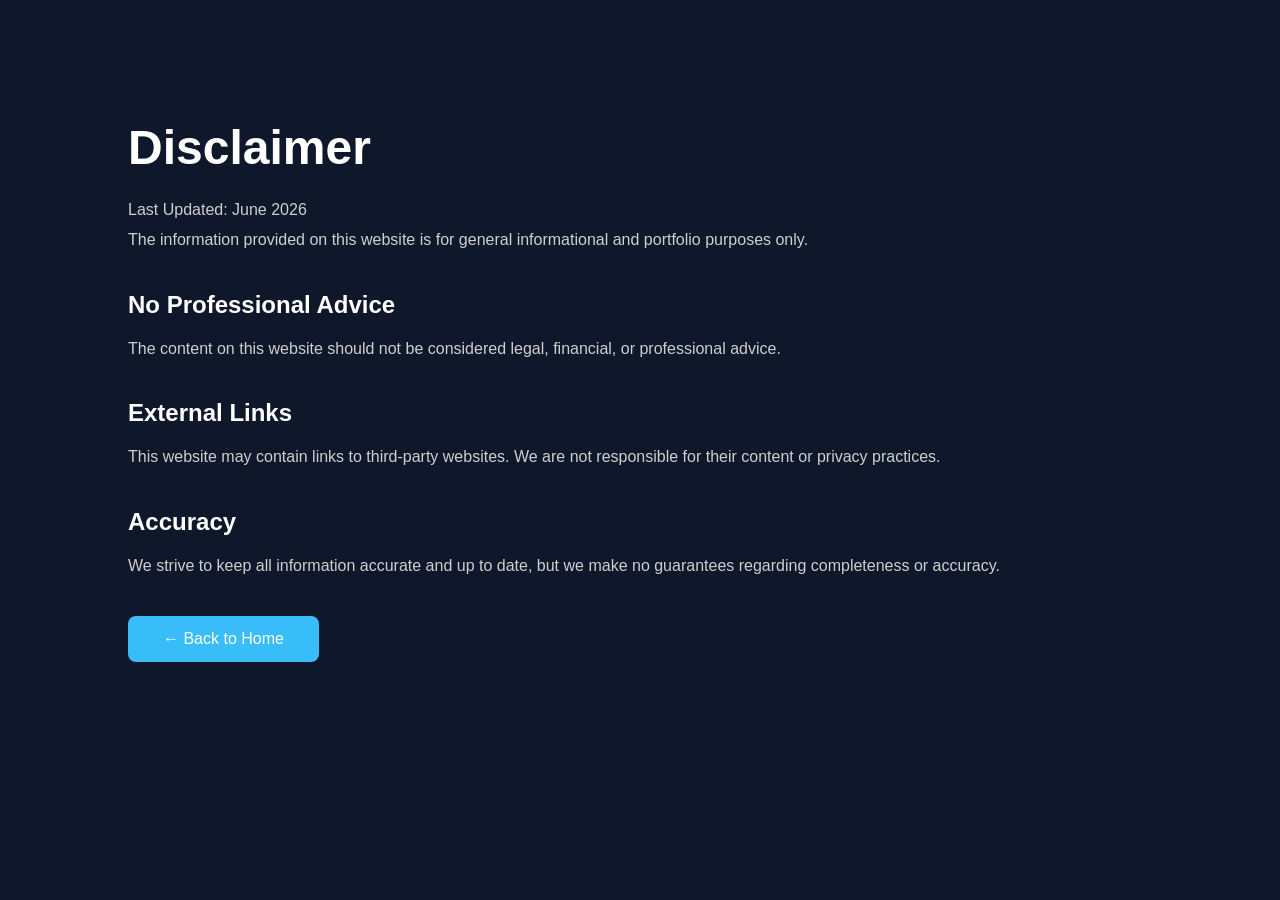
==== disclaimer.html @ 3b3038ee "Added footer legal links" ====
<!DOCTYPE html>
<html lang="en">
<head>
    <meta charset="UTF-8">
    <meta name="viewport" content="width=device-width, initial-scale=1.0">
    <title>Disclaimer | Sahil Shah</title>
    <link rel="stylesheet" href="style.css">
</head>
<body>

<section class="privacy-page">
    <div class="container">

        <h1>Disclaimer</h1>

        <p>Last Updated: June 2026</p>

        <p>
            The information provided on this website is for general informational
            and portfolio purposes only.
        </p>

        <h2>No Professional Advice</h2>

        <p>
            The content on this website should not be considered legal,
            financial, or professional advice.
        </p>

        <h2>External Links</h2>

        <p>
            This website may contain links to third-party websites.
            We are not responsible for their content or privacy practices.
        </p>

        <h2>Accuracy</h2>

        <p>
            We strive to keep all information accurate and up to date,
            but we make no guarantees regarding completeness or accuracy.
        </p>

        <a href="index.html" class="btn">← Back to Home</a>

    </div>
</section>

</body>
</html>
---- style.css ----
html{
    scroll-behavior: smooth;
}
*{
    margin: 0;
    padding: 0;
    box-sizing: border-box;
    font-family: "poppins", sans-serif;
}
body{
    background: #0f172a;
    color: white;
}
.header{
    width:100%;
    position:fixed;
    top:0;
    left:0;
    z-index:1000;
    transition:.3s;
}
.header.sticky{
    background:rgba(17,24,39,.95);
    backdrop-filter:blur(10px);
    box-shadow:0 5px 20px rgba(0,0,0,.3);
}
.navbar{
    width: 90%;
    height: 90px;
    margin: 0 auto;
    display: flex;
    justify-content: space-between;
    align-items: center;
}
.logo{
    font-size: 30px;
    color: #38bdf8;
    text-decoration: none;
    font-weight: 700;
}
.nav-menu{
    display: flex;
    list-style: none;
    gap: 35px;
}
.nav-menu a{
    color: white;
    text-decoration: none;
    transition: 3s;
}
.nav-menu a::after{
    content: "";
    position: absolute;
    left: 0;
    bottom: -6px;
    width: 0;
    height: 3px;
    background: #38bdf8;
    box-shadow: 0 0 10px #38bdf8, 0 0 20px #38bdf8;
    transition: 0.2s;
    border-radius: 10px;
}

.nav-menu a:hover::after{
    width: 100%;
}

.nav-menu a:hover{
    color: #38bdf8;
    text-shadow: 0 0 10px #38bdf8, 0 0 20px #38bdf8;
}
.nav-menu a:hover{
    color: #38bdf8;
}
.menu.btn{
    display: none;
    font-size: 28px;
    cursor: pointer;
}
.hero{
    width:90%;
    margin:auto;
    min-height:100vh;
    padding-top:100px ;
    display:flex;
    justify-content:space-between;
    align-items:center;
}

.hero-content{
    width:50%;
}

.hero-content h3{
    font-size:28px;
}

.hero-content h1{
    font-size:65px;
    color:#38bdf8;
    margin:10px 0;
}

.hero-content h2{
    font-size:35px;
}

.hero-content span{
    color:#38bdf8;
}

.hero-content p{
    margin:20px 0;
    line-height:1.8;
}

.btn{
    display:inline-block;
    padding:14px 35px;
    background:#38bdf8;
    color:white;
    text-decoration:none;
    border-radius:8px;
    transition:.3s;
}
.btn:hover{
    background:#0ea5e9;
}
.hero-image{
    width: 50%;
    display: flex;
    justify-content: center;
}
.hero-image img{
    width: 400px;
    height: 400px;
    object-fit: cover;
    border-radius: 50%;
    border: 5px solid #38bdf8;
}
.social-icons{
    display:flex;
    gap:20px;
    margin-top:30px;
}
.social-icons a{
    width:50px;
    height:50px;
    border-radius:50%;
    display:flex;
    justify-content:center;
    align-items:center;
    text-decoration:none;
    font-size:22px;
    transition:0.4s;
    color:#fff;
}
/* Facebook */
.social-icons a:nth-child(1){
    background:#1877F2;
}
/* Instagram */
.social-icons a:nth-child(2){
    background:linear-gradient(45deg,#f09433,#e6683c,#dc2743,#cc2366,#bc1888);
}
/* GitHub */
.social-icons a:nth-child(3){
    background:#24292e;
}
/* LinkedIn */
.social-icons a:nth-child(4){
    background:#0A66C2;
}
.social-icons a:hover{
    transform:translateY(-8px) scale(1.1);
    box-shadow:0 0 20px rgba(0,0,0,.3);
}
@media (max-width:768px){
    .menu-btn{
        display:block;
    }
.nav-menu{
        position:absolute;
        top:90px;
        left:0;
        width:100%;
        background:#111827;
        flex-direction:column;
        text-align:center;
        display:none;
        padding:30px 0;
    }
    .nav-menu.active{
        display:flex;
    }
}
@media (max-width:768px){

    .hero{
        flex-direction: column;
        text-align: center;
        gap: 40px;
        padding-top: 120px;
    }
    .hero-content{
        width:100%;
    }
    .hero-image{
        width:100%;
    }
    .hero-image img{
        width:250px;
        height:250px;
    }
    .social-icons{
        justify-content:center;
    }

}
.nav-menu a.active {
    color: #38bdf8;
}
.nav-menu.active::after{
    width: 100%;
}
.about{
    width:90%;
    min-height:100vh;
    margin:auto;
    display:flex;
    justify-content:space-between;
    align-items:center;
    gap:80px;
}
.about-img{
    flex:1;
    display:flex;
    justify-content:center;
}
.about-img img{
    width:350px;
    height:350px;
    object-fit:cover;
    border-radius:20px;
    border:5px solid #38bdf8;
    box-shadow:0 0 30px rgba(56,189,248,.5);
}
.about-content{
    flex:1;
}
.about-content h2{
    font-size:50px;
    margin-bottom:20px;
}
.about-content span{
    color:#38bdf8;
}
.about-content h3{
    font-size:30px;
    margin-bottom:15px;
}
.about-content p{
    line-height:1.8;
    margin-bottom:30px;
}

.services{
    width:90%;
    margin:auto;
    padding:100px 0;
}

.section-title{
    text-align:center;
    font-size:50px;
    margin-bottom:60px;
}

.section-title span{
    color:#38bdf8;
}

.services-container{
    display:flex;
    justify-content:center;
    gap:30px;
    flex-wrap:wrap;
}

.service-box{
    width:350px;
    background:#1e293b;
    padding:40px 30px;
    border-radius:20px;
    text-align:center;
    transition:.4s;
}

.service-box i{
    font-size:60px;
    color:#38bdf8;
    margin-bottom:20px;
}

.service-box h3{
    font-size:28px;
    margin-bottom:15px;
}

.service-box p{
    line-height:1.8;
    margin-bottom:25px;
}

.service-box:hover{
    transform:translateY(-15px);
    box-shadow:0 0 25px rgba(56,189,248,.5);
}

.portfolio{

    width:90%;
    margin:auto;
    padding:100px 0;

}

.portfolio-container{

    display:grid;
    grid-template-columns:repeat(auto-fit,minmax(300px,1fr));
    gap:30px;

}

.portfolio-box{

    position:relative;
    overflow:hidden;
    border-radius:20px;

}

.portfolio-box img{

    width:100%;
    display:block;
    transition:.5s;

}

.portfolio-layer{

    position:absolute;
    left:0;
    bottom:-100%;
    width:100%;
    height:100%;
    background:linear-gradient(rgba(0,0,0,.2),#38bdf8);
    display:flex;
    flex-direction:column;
    justify-content:center;
    align-items:center;
    text-align:center;
    transition:.5s;

}

.portfolio-box:hover img{

    transform:scale(1.1);

}

.portfolio-box:hover .portfolio-layer{

    bottom:0;

}
.contact{
    width: 90%;
    margin: auto;
    padding: 120px 0;
}

.contact form{
    max-width: 850px;
    margin: auto;
    background: #1e293b;
    padding: 40px;
    border-radius: 20px;
    border: 2px solid rgba(56,189,248,.2);
    box-shadow: 0 0 30px rgba(56,189,248,.15);
}

.input-box{
    display: flex;
    gap: 20px;
    margin-bottom: 20px;
}

.input-box input,
.contact textarea{
    width: 100%;
    padding: 18px;
    background: #0f172a;
    border: 2px solid transparent;
    border-radius: 12px;
    color: white;
    font-size: 16px;
    transition: .3s;
}

.input-box input:focus,
.contact textarea:focus{
    border-color: #38bdf8;
    box-shadow: 0 0 20px rgba(56,189,248,.4);
}

.contact textarea{
    width: 100%;
    resize: none;
    margin-bottom: 25px;
}

.contact .btn{
    width: 100%;
    padding: 18px;
    border: none;
    cursor: pointer;
    font-size: 18px;
    font-weight: 600;
    border-radius: 12px;
    background: linear-gradient(90deg,#38bdf8,#0ea5e9);
    color: white;
    transition: .4s;
}

.contact .btn:hover{
    transform: translateY(-5px);
    box-shadow: 0 0 25px rgba(56,189,248,.6);
}
.contact-container{
    display:flex;
    justify-content:space-between;
    align-items:flex-start;
    gap:40px;
}

.contact-cards{
    width:30%;
    display:grid;
    grid-template-columns:1fr;
    gap:20px;
}

.contact-card{
    background:#1e293b;
    padding:25px;
    border-radius:15px;
    text-align:center;
    border:1px solid rgba(56,189,248,.2);
    transition:.4s;
}

.contact-card:hover{
    transform:translateY(-10px);
    box-shadow:0 0 25px rgba(56,189,248,.5);
}

.contact-card i{
    font-size:35px;
    color:#38bdf8;
    margin-bottom:15px;
}

.contact-card h3{
    margin-bottom:10px;
}

.contact form{
    width:70%;
}
.contact-card a{
    color: #fff;
    text-decoration: none;
}
@media (max-width:768px){

    .contact-container{
        flex-direction:column;
        gap:30px;
    }

    .contact-cards{
        width:100%;
        grid-template-columns:repeat(2,1fr);
    }

    .contact form{
        width:100%;
    }

    .input-box{
        flex-direction:column;
    }
}
.contact-card{
    grid-template-columns: 1fr;
}
.footer{
    margin-top:100px;
    padding:50px 8%;
    background:#0f172a;
    border-top:1px solid rgba(56,189,248,.2);
    text-align:center;
}

.footer-text h3{
    color:#38bdf8;
    font-size:30px;
    margin-bottom:10px;
}

.footer-text p{
    color:#bfc9d9;
    margin-bottom:30px;
}

.footer-social{
    display:flex;
    justify-content:center;
    gap:20px;
    margin-bottom:30px;
}

.footer-social a{
    width:50px;
    height:50px;
    border:2px solid #38bdf8;
    border-radius:50%;
    display:flex;
    justify-content:center;
    align-items:center;
    color:#38bdf8;
    font-size:20px;
    text-decoration:none;
    transition:.4s;
}

.footer-social a:hover{
    background:#38bdf8;
    color:#fff;
    transform:translateY(-8px);
    box-shadow:0 0 20px #38bdf8;
}

.footer-bottom{
    display:flex;
    justify-content:space-between;
    align-items:center;
    border-top:1px solid rgba(255,255,255,.1);
    padding-top:25px;
    margin-top:20px;
}

.footer-bottom p{
    color:#bfc9d9;
}

.top-btn{
    width:45px;
    height:45px;
    background:#38bdf8;
    color:#fff;
    border-radius:50%;
    display:flex;
    justify-content:center;
    align-items:center;
    text-decoration:none;
    transition:.4s;
}

.top-btn:hover{
    transform:translateY(-6px);
    box-shadow:0 0 20px #38bdf8;
}

@media(max-width:768px){

    .footer-bottom{
        flex-direction:column;
        gap:20px;
    }

}
.theme-btn{
    width:45px;
    height:45px;
    border:2px solid #38bdf8;
    border-radius:50%;
    display:flex;
    justify-content:center;
    align-items:center;
    cursor:pointer;
    color:#38bdf8;
    transition:.4s;
}

.theme-btn:hover{
    background:#38bdf8;
    color:#fff;
    box-shadow:0 0 20px #38bdf8;
}
.light-mode{
    background:#ffffff;
    color:#111827;
}

.light-mode header{
    background:#ffffff;
}

.light-mode .service-box,
.light-mode .contact-card,
.light-mode form,
.light-mode .about,
.light-mode .portfolio-box{
    background:#f3f4f6;
    color:#111827;
}
.skills{
    width:90%;
    margin:auto;
    padding:100px 0;
}

.skills-container{
    max-width:800px;
    margin:auto;
}

.skill{
    margin-bottom:30px;
}

.skill-info{
    display:flex;
    justify-content:space-between;
    margin-bottom:10px;
}

.progress-bar{
    width:100%;
    height:12px;
    background:#1e293b;
    border-radius:20px;
    overflow:hidden;
}

.progress{
    height:100%;
    background:linear-gradient(90deg,#38bdf8,#0ea5e9);
    border-radius:20px;
}

.html{
    width:95%;
}

.css{
    width:90%;
}

.js{
    width:85%;
}

.react{
    width:75%;
}
.counter{
    width:90%;
    margin:100px auto;
    display:grid;
    grid-template-columns:repeat(auto-fit,minmax(220px,1fr));
    gap:30px;
}

.counter-box{
    background:#1e293b;
    padding:40px;
    text-align:center;
    border-radius:20px;
    transition:.4s;
}

.counter-box:hover{
    transform:translateY(-10px);
    box-shadow:0 0 25px rgba(56,189,248,.5);
}

.counter-box h2{
    font-size:50px;
    color:#38bdf8;
    margin-bottom:10px;
}

.counter-box p{
    font-size:18px;
}
#progress-bar{
    position:fixed;
    top:0;
    left:0;
    width:0%;
    height:5px;
    background:linear-gradient(90deg,#38bdf8,#0ea5e9);
    z-index:99999;
    box-shadow:0 0 15px #38bdf8;
}

.contact-card a{
    text-decoration: none !important;
}

.contact-card a:hover{
    text-decoration: none;
    color: #64b5ff;
}






.privacy-page{
    padding:120px 10%;
    color:#fff;
    min-height:100vh;
}

.privacy-page h1{
    font-size:48px;
    margin-bottom:20px;
}

.privacy-page h2{
    margin-top:35px;
    margin-bottom:15px;
}

.privacy-page p,
.privacy-page li{
    line-height:1.9;
    color:#cfcfcf;
}

.privacy-page ul{
    margin-left:20px;
}

.privacy-page .btn{
    margin-top:35px;
    display:inline-block;
}
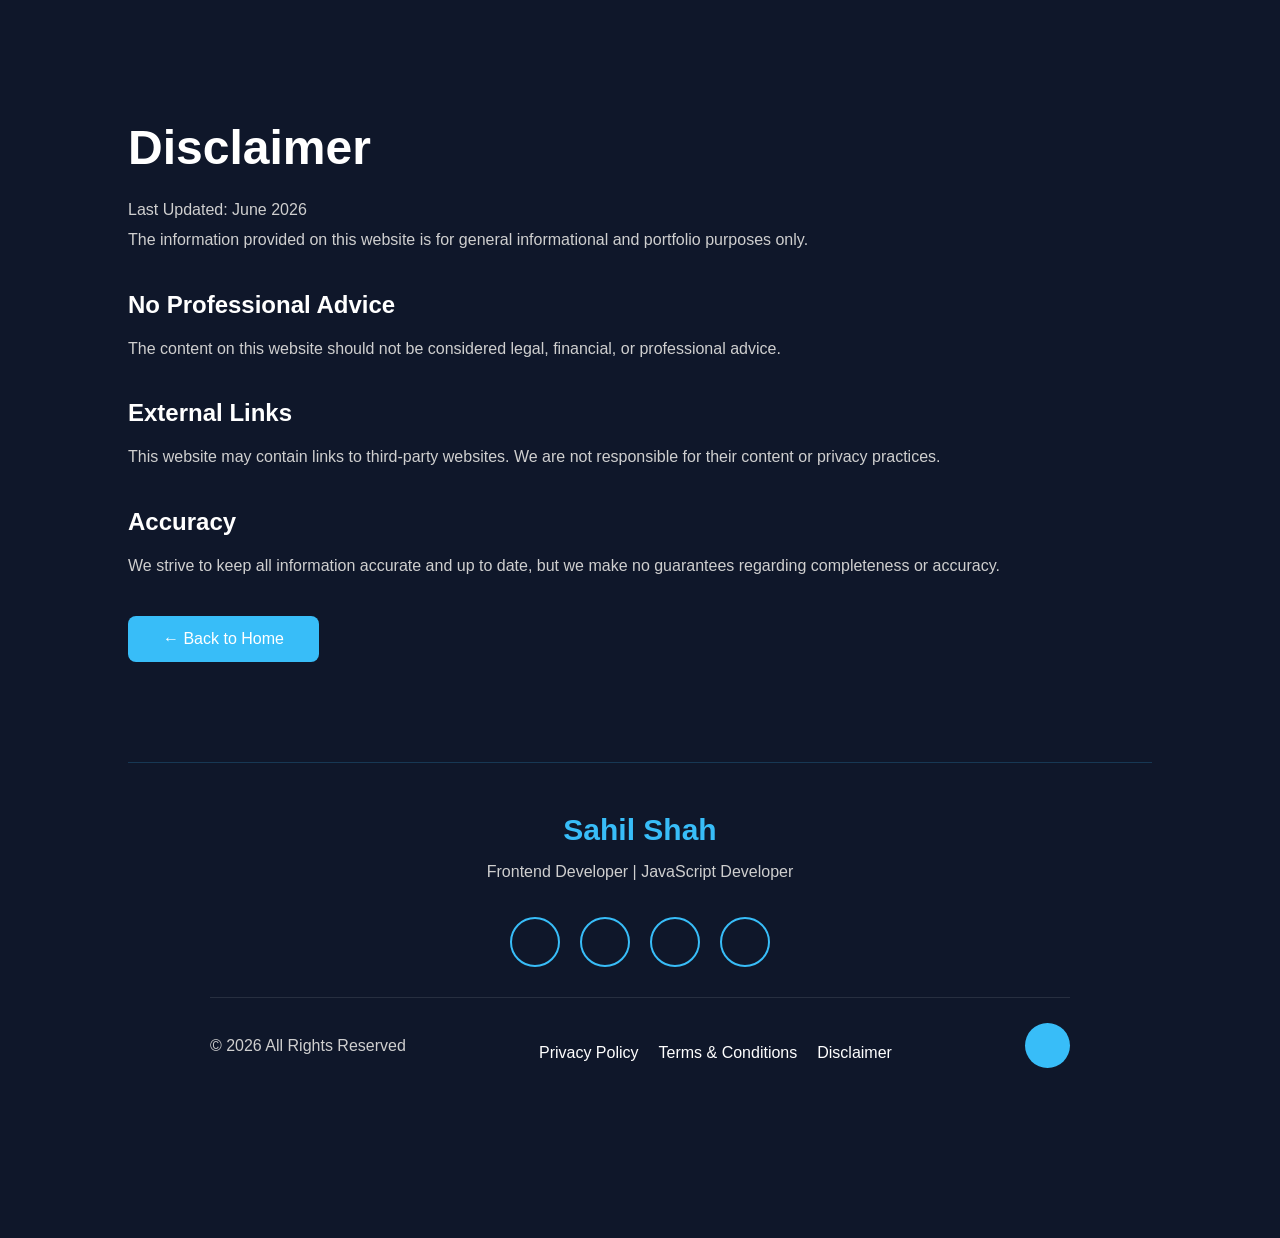
==== commit 932358b1: "Removed footer social icons from legal page" ====
--- a/disclaimer.html
+++ b/disclaimer.html
@@ -44,6 +44,30 @@
         <a href="index.html" class="btn">← Back to Home</a>
 
     </div>
+    <footer class="footer">
+    <div class="footer-text">
+        <h3>Sahil Shah</h3>
+        <p>Frontend Developer | JavaScript Developer</p>
+    </div>
+    <div class="footer-social">
+        <a href="#"><i class="fa-brands fa-facebook-f"></i></a>
+        <a href="#"><i class="fa-brands fa-instagram"></i></a>
+        <a href="#"><i class="fa-brands fa-github"></i></a>
+        <a href="#"><i class="fa-brands fa-linkedin-in"></i></a>
+    </div>
+
+    <div class="footer-bottom">
+        <p>© 2026 All Rights Reserved</p>
+        <div class="footer-links">
+    <a href="privacy.html">Privacy Policy</a>
+    <a href="terms.html">Terms & Conditions</a>
+    <a href="disclaimer.html">Disclaimer</a>
+    </div>
+        <a href="#home" class="top-btn">
+            <i class="fa-solid fa-arrow-up"></i>
+        </a>
+    </div>
+</footer>
 </section>
 
 </body>
--- a/style.css
+++ b/style.css
@@ -763,4 +763,40 @@
 .privacy-page .btn{
     margin-top:35px;
     display:inline-block;
+}
+.footer-links{
+    margin-top:20px;
+    display:flex;
+    justify-content:center;
+    gap:25px;
+    flex-wrap:wrap;
+}
+
+.footer-links a{
+    color:#cfcfcf;
+    text-decoration:none;
+    transition:.3s;
+}
+
+.footer-links a:hover{
+    color:#00abf0;
+}
+.footer-links{
+    display: flex;
+    justify-content: center;
+    align-items: center;
+    gap: 20px;
+    margin-top: 15px;
+    flex-wrap: wrap;
+}
+
+.footer-links a{
+    color: #ffffff;
+    text-decoration: none;
+    font-size: 16px;
+    font-weight: 500;
+}
+
+.footer-links a:hover{
+    color: #00abf0;
 }
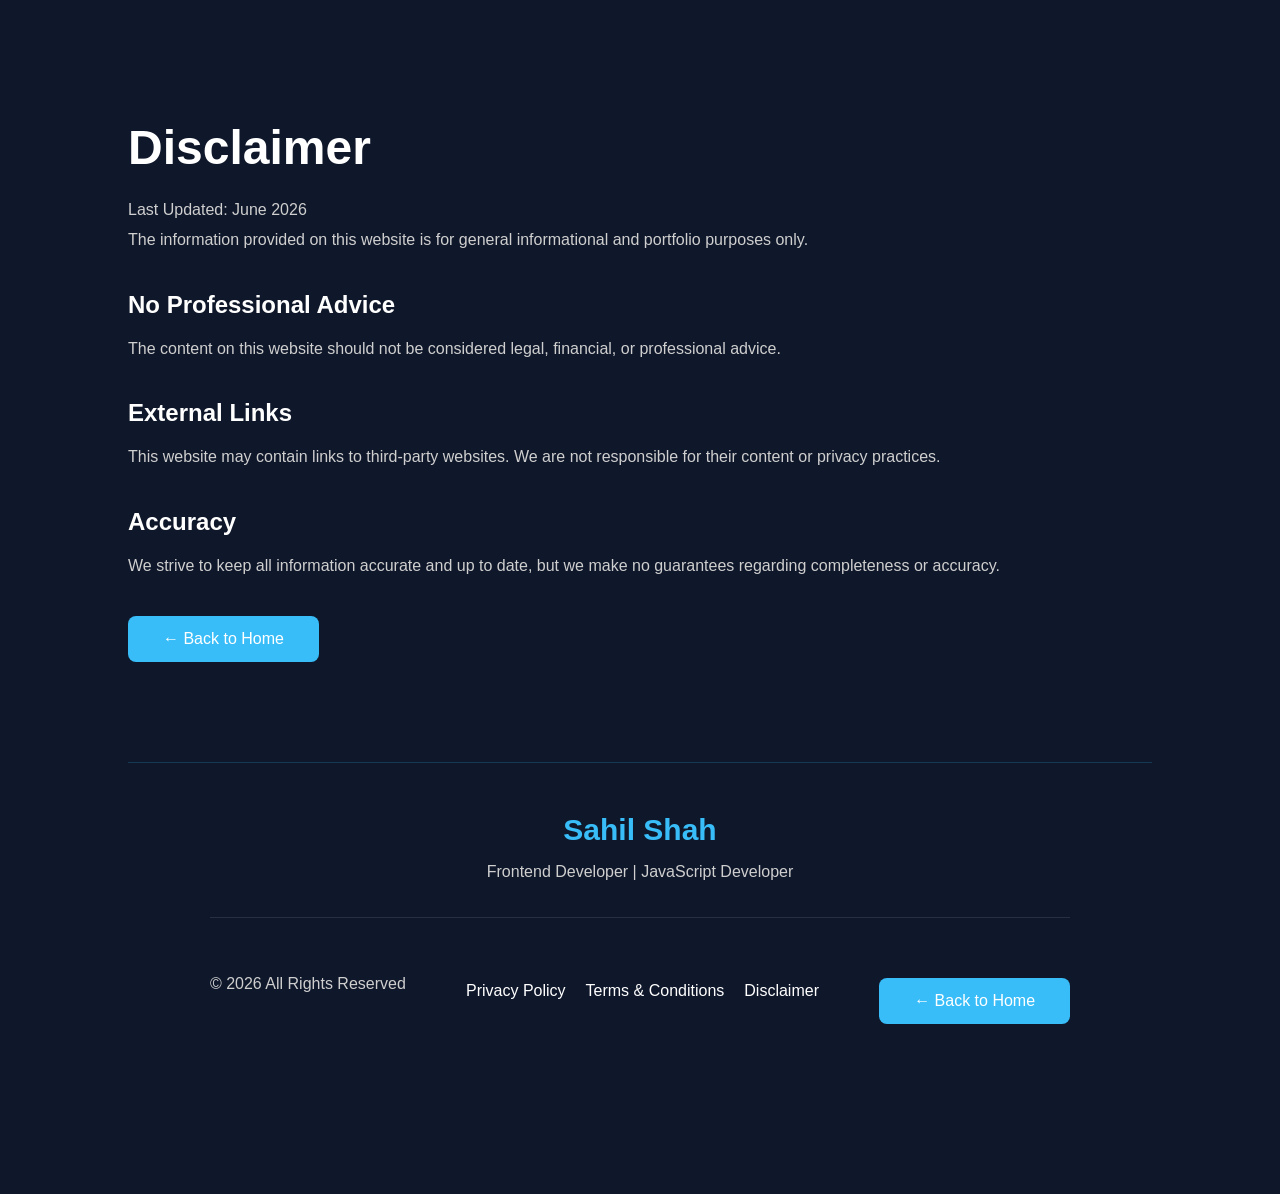
==== commit 77e39081: "Removed social icons from legal pages" ====
--- a/disclaimer.html
+++ b/disclaimer.html
@@ -45,29 +45,21 @@
 
     </div>
     <footer class="footer">
-    <div class="footer-text">
-        <h3>Sahil Shah</h3>
-        <p>Frontend Developer | JavaScript Developer</p>
-    </div>
-    <div class="footer-social">
-        <a href="#"><i class="fa-brands fa-facebook-f"></i></a>
-        <a href="#"><i class="fa-brands fa-instagram"></i></a>
-        <a href="#"><i class="fa-brands fa-github"></i></a>
-        <a href="#"><i class="fa-brands fa-linkedin-in"></i></a>
-    </div>
+        <div class="footer-text">
+            <h3>Sahil Shah</h3>
+            <p>Frontend Developer | JavaScript Developer</p>
+        </div>
 
-    <div class="footer-bottom">
-        <p>© 2026 All Rights Reserved</p>
-        <div class="footer-links">
-    <a href="privacy.html">Privacy Policy</a>
-    <a href="terms.html">Terms & Conditions</a>
-    <a href="disclaimer.html">Disclaimer</a>
-    </div>
-        <a href="#home" class="top-btn">
-            <i class="fa-solid fa-arrow-up"></i>
-        </a>
-    </div>
-</footer>
+        <div class="footer-bottom">
+            <p>© 2026 All Rights Reserved</p>
+            <div class="footer-links">
+                <a href="privacy.html">Privacy Policy</a>
+                <a href="terms.html">Terms & Conditions</a>
+                <a href="disclaimer.html">Disclaimer</a>
+            </div>
+            <a href="index.html" class="btn">← Back to Home</a>
+        </div>
+    </footer>
 </section>
 
 </body>
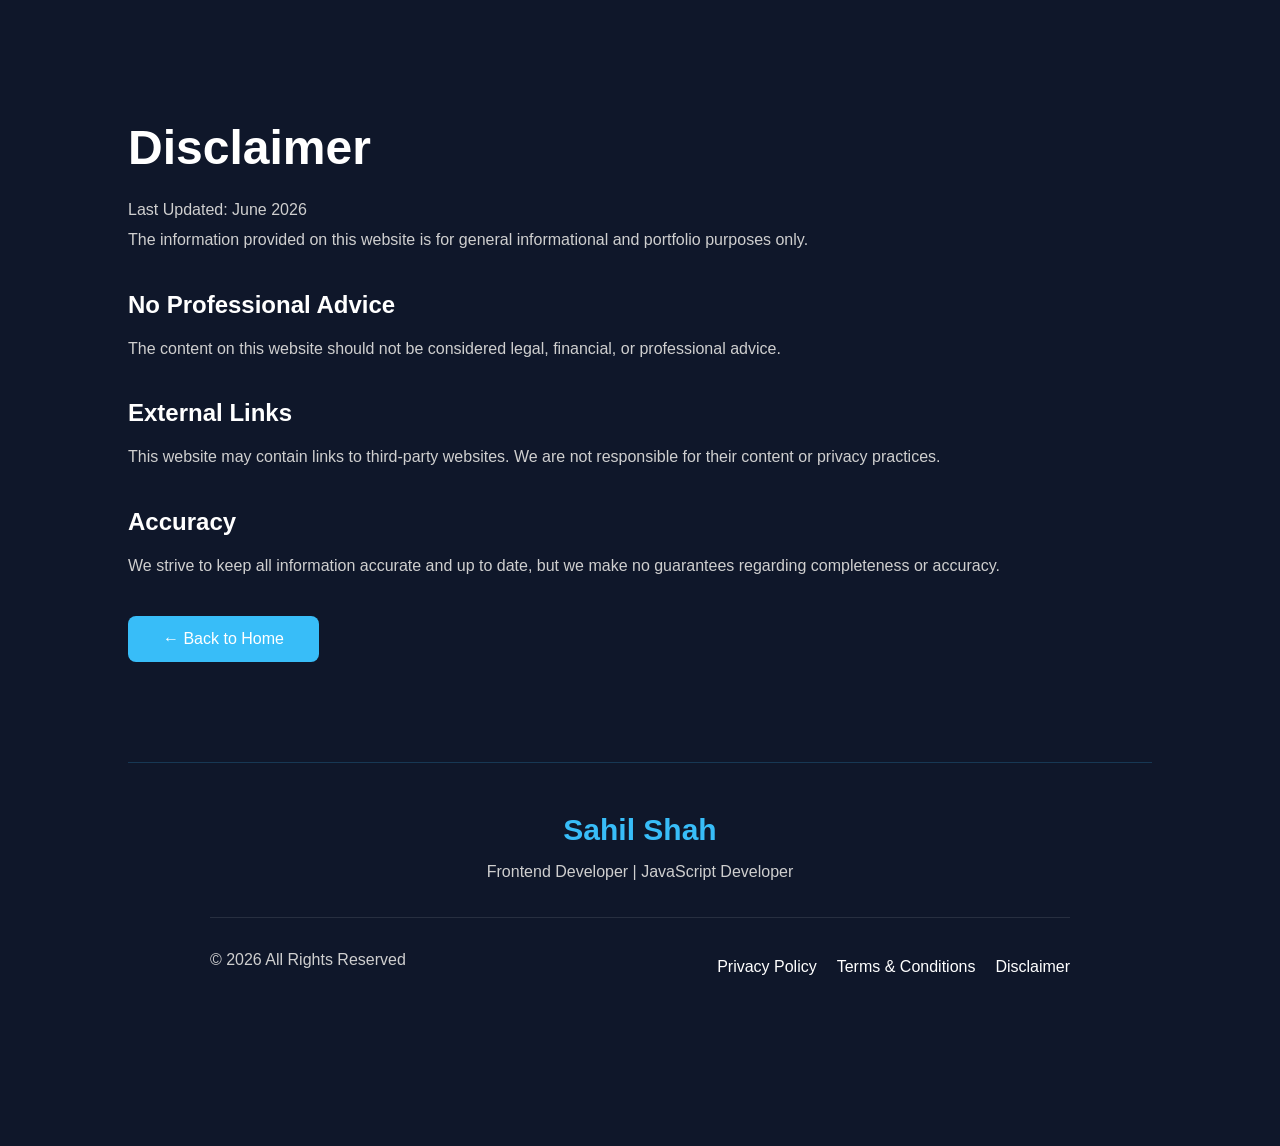
==== commit c31caf4c: "Updated legal pages" ====
--- a/disclaimer.html
+++ b/disclaimer.html
@@ -57,7 +57,6 @@
                 <a href="terms.html">Terms & Conditions</a>
                 <a href="disclaimer.html">Disclaimer</a>
             </div>
-            <a href="index.html" class="btn">← Back to Home</a>
         </div>
     </footer>
 </section>
